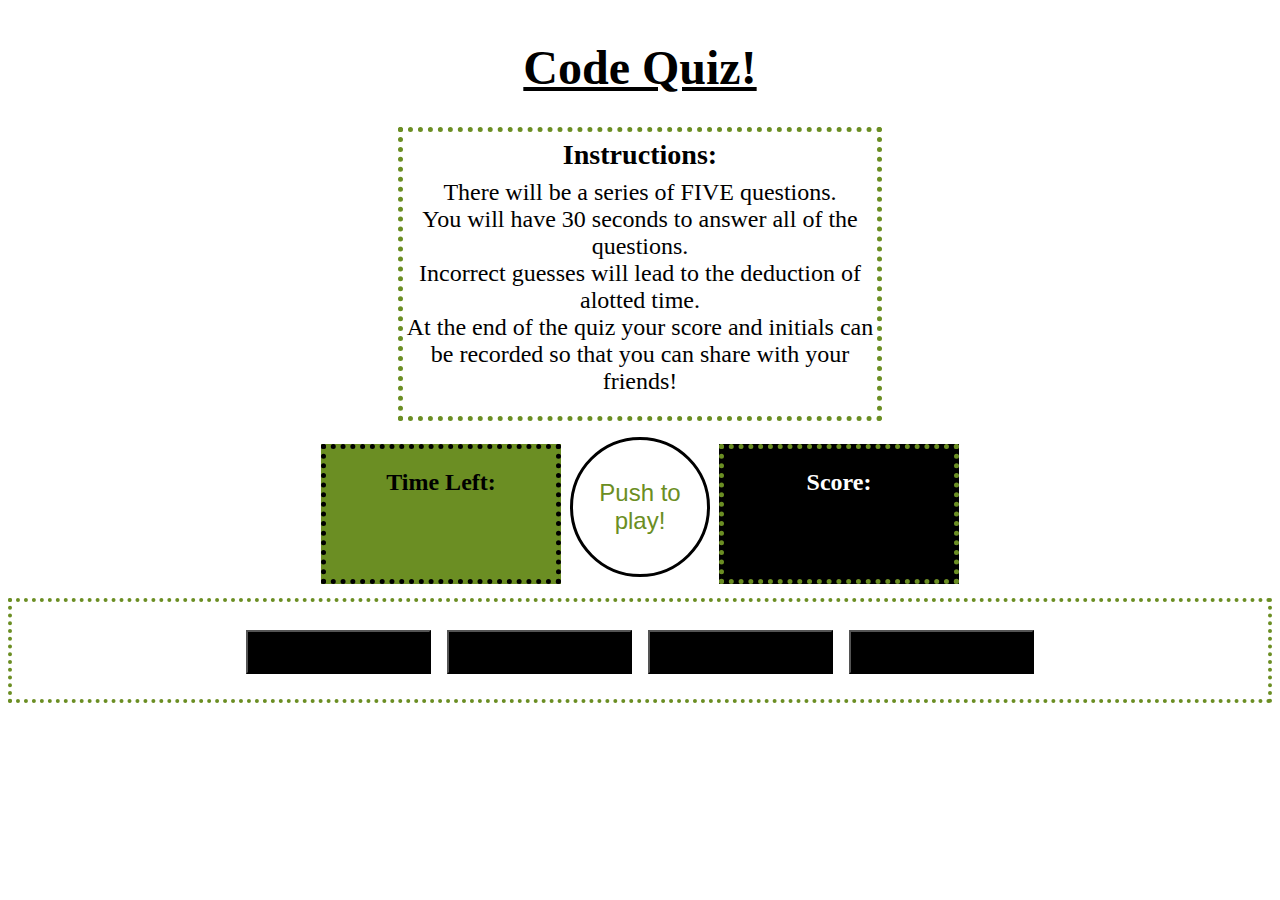
==== index.html @ 1851d9c5 "some progress.. kind of" ====
<!DOCTYPE html>
<html lang="en">

<head>
  <meta charset="UTF-8">
  <meta http-equiv="X-UA-Compatible" content="IE=edge">
  <meta name="viewport" content="width=device-width, initial-scale=1.0">
  <link rel="stylesheet" href="./assets/style.css">
  <title>HardCoded</title>
</head>

<body>
  <header id="header">
    <h1>Code Quiz!</h1>
  </header>

  <div id="instructions">
    <h3>Instructions:</h3>
    <p> There will be a series of FIVE questions. <br>
      You will have 30 seconds to answer all of the questions. <br>
      Incorrect guesses will lead to the deduction of alotted time. <br>
      At the end of the quiz your score and initials can be recorded so that you can share with your friends!<br>
    </p>
  </div>

  <div id="timeButtContainer">

    <div id="timerContainer">
      <h2>Time Left:</h2>
      <p id="timer"></p>
    </div>

    <div id="buttonContainer">
      <button id="start">Push to play!</button>
    </div>

    <div id="scorecard">
      <h2>Score:</h2>
    </div>
  
  </div>


  <div id="questionsContainer">
    <div id="question"></div>
    <div id="answers">
      <button class="answer" id="A" ></button>
      <button class="answer" id="B" ></button>
      <button class="answer" id="C" ></button>
      <button class="answer" id="D" ></button>
    </div>
  </div>




  <script src="./assets/index.js"></script>
</body>

</html>
---- assets/style.css ----
#header{
    text-align: center;
    font-size: x-large;
    margin-top: 40px;
    text-decoration: underline;
}

#instructions{
    border:olivedrab;
    border-style: dotted;
    border-width: 5px;
    text-align:center;
    font-size: 24px;
    width: 470px;
    height: 280px;
    margin-left: auto;
    margin-right: auto;
    padding:2px;
}

#instructions p{
   margin-top: -20px;
}

#instructions h3{
    margin-top: 5px;
}

#timeButtContainer{
    display: flex;
    align-items: center;
    justify-content: center;
    margin-top: 8px;
}

#timerContainer{
    border:black;
    border-style: dotted;
    border-width: 5px;
    text-align: center;
    width: 230px;
    height: 130px;
    margin-top: 15px;
    background-color: olivedrab;
}

#timer{
   font-size: 24px;
}

#start{
    height: 140px;
    width: 140px;
    border-radius: 100px;
    border:black;
    border-style: solid;
    background-color: white;
    font-size: x-large;
    color: olivedrab;
    margin-left: 9px;
    margin-right: 9px;
}

#scorecard{
    color: white;
    border:olivedrab;
    border-style: dotted;
    border-width: 5px;
    text-align: center;
    width: 230px;
    height: 130px;
    margin-top: 15px;
    background-color: black;
}

#questionsContainer{
    font-size: 25px;
    border: olivedrab;
    border-width: 4px;
    border-style: dotted;
    margin-top: 14px;
    padding: 12px;
    text-align: center;
}

#question{
    text-decoration: underline;
    margin-top: 3px;
}

#answers{
    display: inline-block;
    padding: 8px;
    
}

.answer:hover{
    transform: scale(1.15);
    box-shadow: 0 0 18px olivedrab;
}

.answer{
    background-color: black;
    color: white;
    height: 44px;
    width: 185px;
    margin: 5px;
    
}

/* .answer{
    display: none;
} */
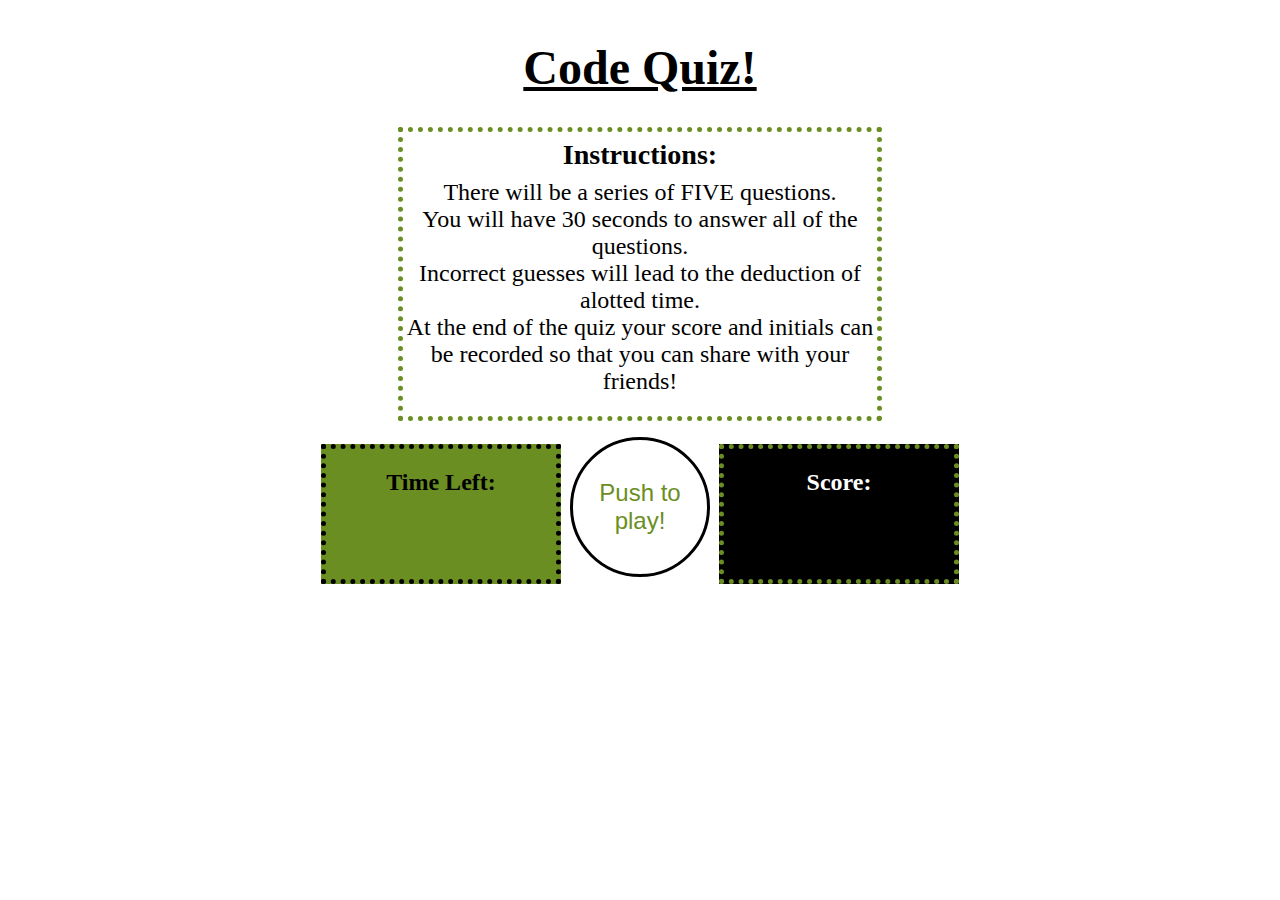
==== commit b02aaac7: "cleaned up and definite progress" ====
--- a/index.html
+++ b/index.html
@@ -41,7 +41,7 @@
   </div>
 
 
-  <div id="questionsContainer">
+  <div id="questionsContainer" class="hide">
     <div id="question"></div>
     <div id="answers">
       <button class="answer" id="A" ></button>
--- a/assets/style.css
+++ b/assets/style.css
@@ -108,6 +108,10 @@
     
 }
 
+.hide {
+    display: none;
+}
+
 /* .answer{
     display: none;
 } */
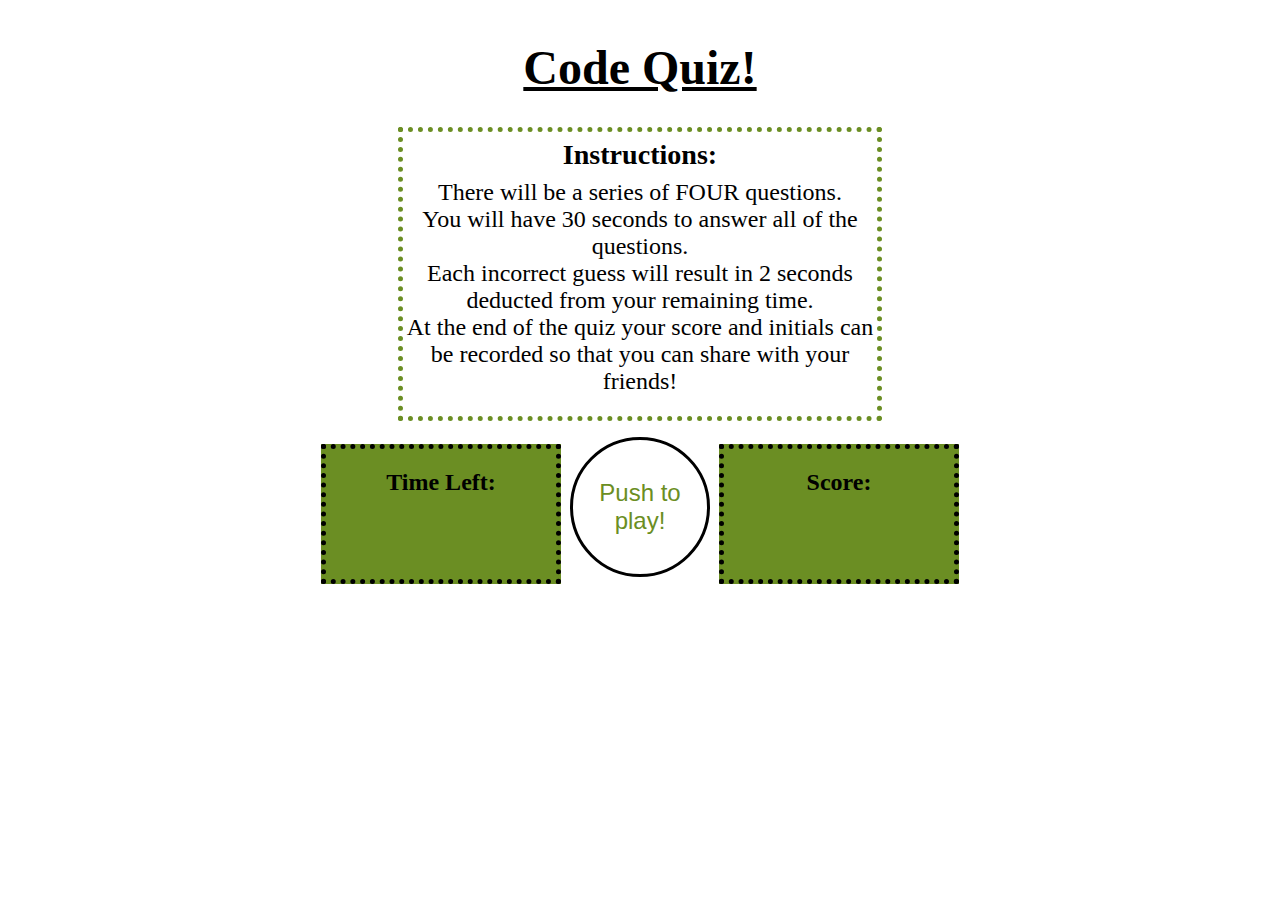
==== commit 534d313e: "final code for project. addressed prompts and reloading of page prior to saving initials and score" ====
--- a/index.html
+++ b/index.html
@@ -16,9 +16,9 @@
 
   <div id="instructions">
     <h3>Instructions:</h3>
-    <p> There will be a series of FIVE questions. <br>
+    <p> There will be a series of FOUR questions. <br>
       You will have 30 seconds to answer all of the questions. <br>
-      Incorrect guesses will lead to the deduction of alotted time. <br>
+      Each incorrect guess will result in 2 seconds deducted from your remaining time. <br>
       At the end of the quiz your score and initials can be recorded so that you can share with your friends!<br>
     </p>
   </div>
@@ -34,24 +34,38 @@
       <button id="start">Push to play!</button>
     </div>
 
-    <div id="scorecard">
+    <div id="scorecardContainer">
       <h2>Score:</h2>
+      <p id="scorecard"></p>
     </div>
-  
+
   </div>
 
 
   <div id="questionsContainer" class="hide">
     <div id="question"></div>
     <div id="answers">
-      <button class="answer" id="A" ></button>
-      <button class="answer" id="B" ></button>
-      <button class="answer" id="C" ></button>
-      <button class="answer" id="D" ></button>
+      <button class="answer" id="A"></button>
+      <button class="answer" id="B"></button>
+      <button class="answer" id="C"></button>
+      <button class="answer" id="D"></button>
     </div>
   </div>
 
-
+  <div id="highScoreContainer" class="hide">
+    <h1>High Scores:</h1>
+    <h4>(If you would like to save your score, add your initials)</h4>
+    <input type="text" placeholder="Enter initials" id="initials" />
+    <a href="./highscore.html" target="_blank">
+      <input type="button" value="Submit" onclick="send()" id="submit" />
+    </a>
+    <p id="highScore"></p>
+    
+    <div id="restartButton">
+      <button id="playAgain">Push to play again!</button>
+    </div>
+    
+  </div>
 
 
   <script src="./assets/index.js"></script>
--- a/assets/style.css
+++ b/assets/style.css
@@ -61,16 +61,26 @@
     margin-right: 9px;
 }
 
-#scorecard{
-    color: white;
-    border:olivedrab;
+#scorecardContainer{
+    color: black;
+    border: black;
     border-style: dotted;
     border-width: 5px;
     text-align: center;
     width: 230px;
     height: 130px;
     margin-top: 15px;
-    background-color: black;
+    background-color: olivedrab;
+}
+
+h2{
+    margin-bottom: 0px;
+}
+
+#scorecard{
+    font-size: 34px;
+    margin-top: 18px;
+    
 }
 
 #questionsContainer{
@@ -91,12 +101,12 @@
 #answers{
     display: inline-block;
     padding: 8px;
-    
 }
+
 
 .answer:hover{
     transform: scale(1.15);
-    box-shadow: 0 0 18px olivedrab;
+    box-shadow: 0 0 18px yellow;
 }
 
 .answer{
@@ -105,16 +115,45 @@
     height: 44px;
     width: 185px;
     margin: 5px;
-    
+}
+
+.answer.correct{
+    background-color: green;
+}
+
+.answer.wrong{
+    background-color: red;
 }
 
 .hide {
     display: none;
 }
 
-/* .answer{
-    display: none;
-} */
+input{
+    font-size: x-large;
+}
+
+#submit{
+    background-color: olivedrab;
+    color: black;
+}
+
+#highScoreContainer{
+    text-align: center;
+}
+
+
+#playAgain{
+    background-color: black;
+    color: olivedrab;
+    font-size: x-large;
+}
+
+
+
+
+
+
 
 
 
